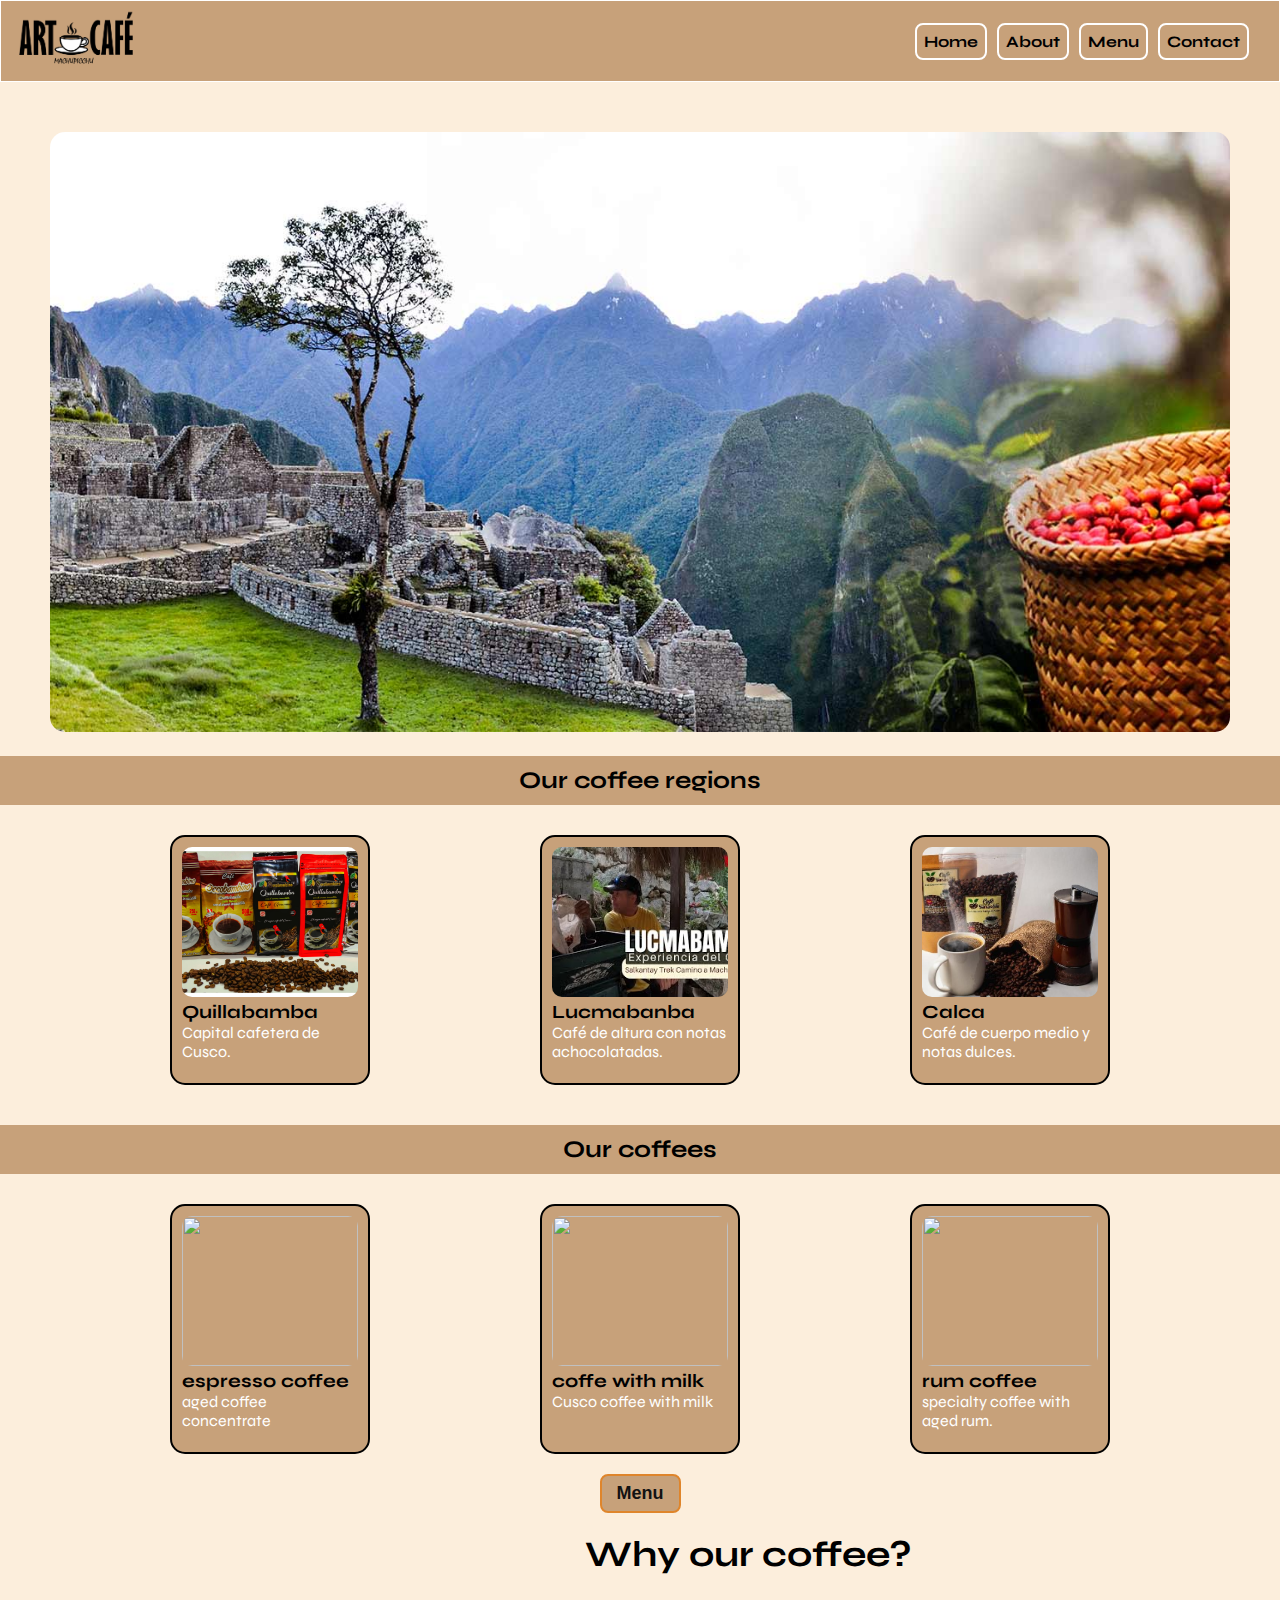
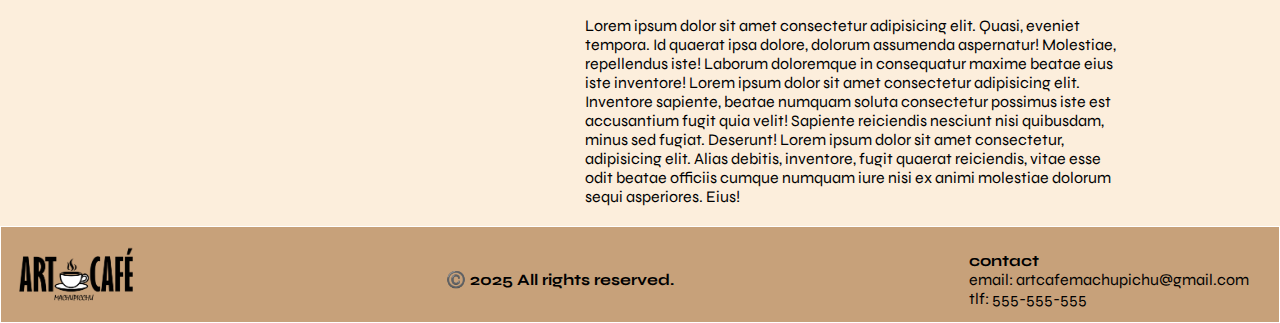
==== index.html @ c4d053b9 "Update ruta css" ====
<!DOCTYPE html>
<html lang="en">
<head>
    <meta charset="UTF-8">
    <meta name="viewport" content="width=device-width, initial-scale=1.0">
    <link rel="stylesheet" href="/style.css">
    <title>Art Cafe</title>
</head>
<body>
    <header>

        <nav class="nav">

            <div class="nav-bar">
            
            <img class="logo" src="/assets/Logo cafe.png" alt="Logo cafe">    
            
            <ul class="menu">
                <li><a href="#">Home</a></li>
                <li><a href="#">About</a></li>
                <li><a href="#">Menu</a></li>
                <li><a href="#">Contact</a></li>
            </ul>

            </div>
        </nav>

    </header>

    <main>

        <section class="slider">
            
            <ul>
                <li><img src="/assets/slider1.jpg" alt=""></li>
                <li><img src="/assets/slide2.jpg" alt=""></li>
                <li><img src="/assets/slide3.jpg" alt=""></li>
            </ul>
        
        </section>

        <h2 class="title2">Our coffee regions</h2>

        <section class="our-Regions">
            
            <div class="card">

                <img class="card-image" src="/assets/quillibamba.jpg" alt="">
                <h3>Quillabamba</h3>
                <p>Capital cafetera de Cusco. </p>
            </div>

            <div class="card">

                <img class="card-image" src="/assets/Lucmabanba.jpg" alt="">
                <h3>Lucmabanba</h3>
                <p>Café de altura con notas  achocolatadas. </p>
            </div>

            <div class="card">

                <img class="card-image" src="/assets/calca.png" alt="">
                <h3>Calca</h3>
                <p>Café de cuerpo medio y notas dulces. </p>
            </div>

        </section>

        <h2 class="title2">Our coffees </h2>

        <section class="our-Regions">
            
            <div class="card">

                <img class="card-image" src="https://encrypted-tbn0.gstatic.com/images?q=tbn:ANd9GcQ_3tKM7gA8gznIyJLUq5jFJCKJDE4ZeT88DQ&s" alt="">
                <h3>espresso coffee</h3>
                <p>aged coffee concentrate </p>
            </div>

            <div class="card">

                <img class="card-image" src="https://encrypted-tbn0.gstatic.com/images?q=tbn:ANd9GcTZbGEF7YIo8jacsBlCDXhA8a1_oebgq7wi9w&s" alt="">
                <h3>coffe with milk</h3>
                <p>Cusco coffee with milk </p>
            </div>

            <div class="card">

                <img class="card-image" src="https://encrypted-tbn0.gstatic.com/images?q=tbn:ANd9GcQRj-SHtt8vPsMfYhl-KwlIyd8NNfuCSTMWwA&s" alt="">
                <h3>rum coffee</h3>
                <p>specialty coffee with aged rum. </p>
            </div>

        </section>

        <div class="menu">
            <button  ><a href="#">Menu</a></button>
        </div>


        <section class="why-Coffe">

            <div class="coffe">
                <img  src="https://images.ecestaticos.com/PnR58BxQ4Y1rCQiWzsHxlCJtLHA=/0x0:2048x1216/1200x900/filters:fill(white):format(jpg)/f.elconfidencial.com%2Foriginal%2Fbac%2Fb9c%2Fa10%2Fbacb9ca1027bfd7f2c1b1a0b7ae94eda.jpg" alt="">
            </div>

            <div class="description">
                <h3>Why our coffee?</h3>
                <p> Lorem ipsum dolor sit amet consectetur adipisicing elit. Quasi, eveniet tempora. Id quaerat ipsa dolore, dolorum assumenda aspernatur! Molestiae, repellendus iste! Laborum doloremque in consequatur maxime beatae eius iste inventore! Lorem ipsum dolor sit amet consectetur adipisicing elit. Inventore sapiente, beatae numquam soluta consectetur possimus iste est accusantium fugit quia velit! Sapiente reiciendis nesciunt nisi quibusdam, minus sed fugiat. Deserunt! Lorem ipsum dolor sit amet consectetur, adipisicing elit. Alias debitis, inventore, fugit quaerat reiciendis, vitae esse odit beatae officiis cumque numquam iure nisi ex animi molestiae dolorum sequi asperiores. Eius!
                </p>
            </div>

        </section>

    </main>

    <footer class="nav-footer">
        <div>
            <img class="logo" src="/assets/Logo cafe.png" alt="logo">
        </div>

        <div>
            <h4>©️ 2025 All rights reserved.</h4>
        </div>



        <div>
        <h4>contact</h4>
           <p>email: artcafemachupichu@gmail.com</p> 
          <p>  tlf: 555-555-555</p>
        </div>
        
    </footer>
    
</body>
</html>
---- style.css ----
@import url('https://fonts.googleapis.com/css2?family=Syne:wght@400..800&display=swap');
*{
    padding: 0;
    margin: 0;
    box-sizing: border-box;
    text-decoration: none;

}

body{
  background-color: #fceedc;
  font-family: 'syne'; 
}

.nav{
    width: auto;
    height: auto;
    border: 1px solid #ffffff ;
    background-color: #c7a17a;
}

.nav-bar{
    margin-right: 30px;
    display: flex;
    justify-content: space-between;
    align-items: center;
}
.menu{
    display: flex;
    gap: 10px;
    list-style: none;
}

.menu li a{
    padding: 7px;
    border-radius: 8px;
    font-weight: 700;
    color: black;
    border: 2px solid white;
}

.menu li a:hover{
   background-color: #ffffffb2;
    border: 2px solid black;
}

.logo{
    width: 150px;
    height: auto;
}



.slider {
    width: 1180px;
    height: auto;
    margin: 50px auto 0;
    overflow: hidden;
    position: relative;
}

.slider ul {
    display: flex;
    padding: 0;
    margin: 0;
    width: 300%; 
    list-style: none;
    position: relative;
    animation: slide 12s infinite alternate ease-in-out;
}

.slider li {
    width: 100%;
}

.slider img {
    width: 100%;
    height: 600px; 
    object-fit: cover;
    border-radius: 15px;
}

@keyframes slide {
    0% { margin-left: 0%; }
    30% { margin-left: 0%; }

    35% { margin-left: -100%; }
    65% { margin-left: -100%; }

    70% { margin-left: -200%; }
    100% { margin-left: -200%; }
}

.title2{
    display: flex;
   justify-content: center;
   color: black;
   background-color:#c7a17a ;
   padding: 10px 0 10px 0;
   margin: 20px 0 10px 0;
}

.our-Regions{
    display: flex;
    justify-content: space-evenly;
}

.card{
    background-color: #c7a17a;
    width: 200px;
    height: 250px;
    margin-top: 20px;
    margin-bottom: 20px;
    padding: 10px;
    border-radius: 15px;
    border: 2px solid black;
    
}

.card:hover{
    cursor: pointer;
    background-color: #d7a777;
    box-shadow: 10px 5px 5px #ffb66e;
}

.card-image{
    width: 100%;
    height: 150px;
    object-fit: cover;
    border-radius: 10px;
}

.card p{
    color: #ffffff;
}

.menu{
    display: flex;
    justify-content: center;
}

.menu button{
    background-color: #c7a17a;
    padding: 7px 15px 7px 15px;
    border-radius: 8px;
    font-weight: 700;
    border: 2px solid #df852b;
}

.menu button a{
    color: #121212;
    font-size: 18px;
}

.why-Coffe{
    display: flex;
    gap: 40px;
    margin: 20px 10pc 20px 10px;

}

.coffe{
    width: 50%;
    height: auto;
}

.description{
    width: 50%;
}

.description h3{
    font-size: 36px;
    font-weight: 700;
    margin-bottom: 40px;
}


.coffe img{
    width: 100%;
    height: auto;
    object-fit: cover;
    border-radius: 15px;
}

.nav-footer{
    width: auto;
    height: auto;
    padding-top: 10px;
    padding-right: 30px;
    display: flex;
    justify-content: space-between;
    align-items: center;
    border: 1px solid #ffffff ;
    background-color: #c7a17a;
}
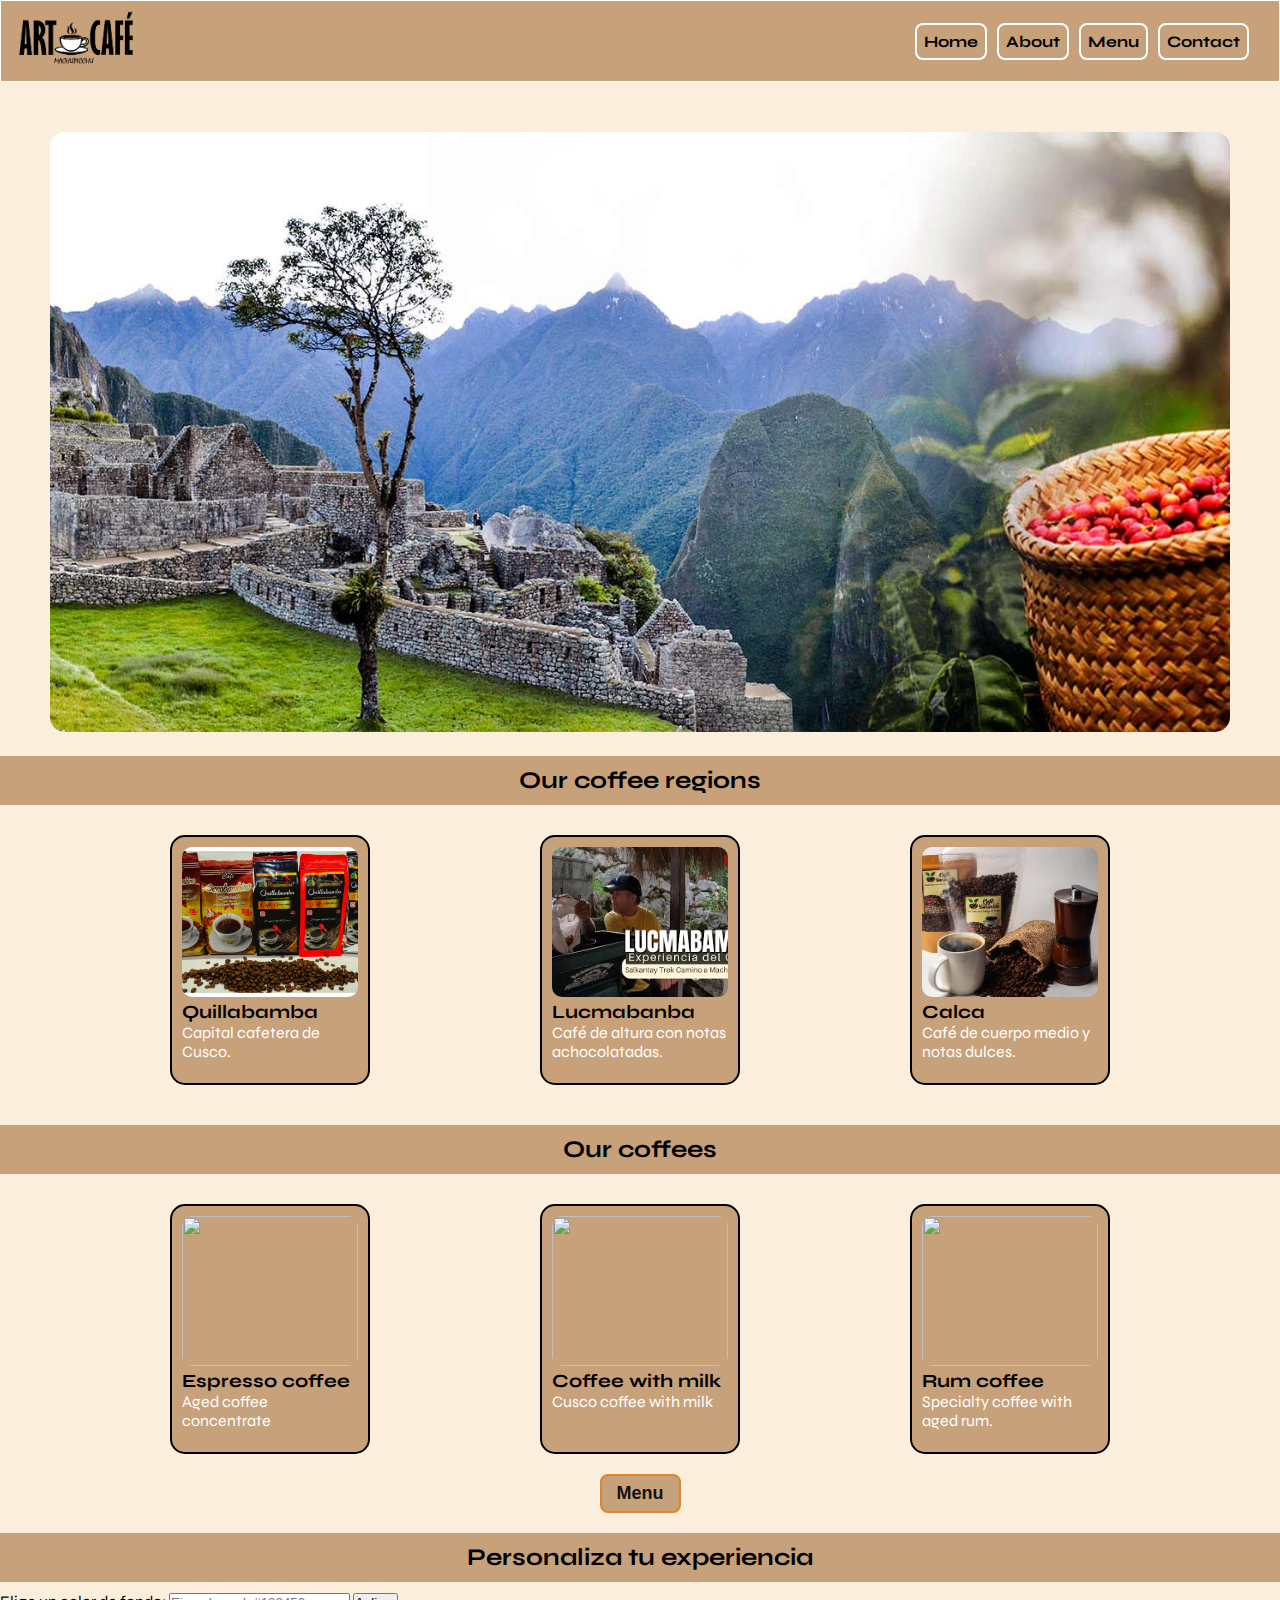
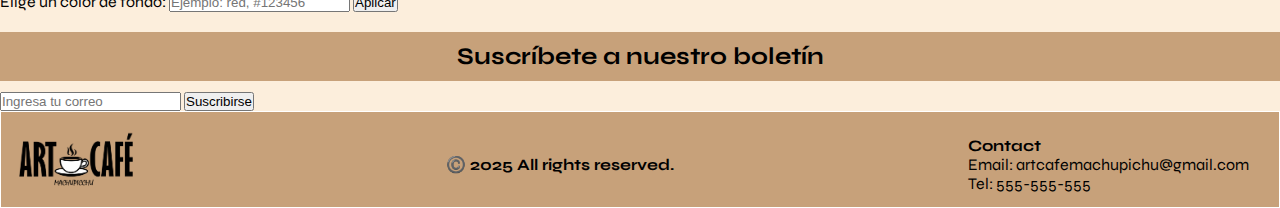
==== commit 521a858e: "update lab 09" ====
--- a/index.html
+++ b/index.html
@@ -3,135 +3,133 @@
 <head>
     <meta charset="UTF-8">
     <meta name="viewport" content="width=device-width, initial-scale=1.0">
-    <link rel="stylesheet" href="/style.css">
+    <link rel="stylesheet" href="style.css">
     <title>Art Cafe</title>
 </head>
 <body>
+
     <header>
-
         <nav class="nav">
-
             <div class="nav-bar">
-            
-            <img class="logo" src="/assets/Logo cafe.png" alt="Logo cafe">    
-            
-            <ul class="menu">
-                <li><a href="#">Home</a></li>
-                <li><a href="#">About</a></li>
-                <li><a href="#">Menu</a></li>
-                <li><a href="#">Contact</a></li>
-            </ul>
-
+                <img class="logo" src="assets/Logo cafe.png" alt="Logo cafe">    
+                <ul class="menu">
+                    <li><a href="#">Home</a></li>
+                    <li><a href="#">About</a></li>
+                    <li><a href="#">Menu</a></li>
+                    <li><a href="#">Contact</a></li>
+                </ul>
             </div>
         </nav>
-
+        <h2 id="welcome-message"></h2>  
     </header>
 
     <main>
 
         <section class="slider">
-            
             <ul>
-                <li><img src="/assets/slider1.jpg" alt=""></li>
-                <li><img src="/assets/slide2.jpg" alt=""></li>
-                <li><img src="/assets/slide3.jpg" alt=""></li>
+                <li><img src="assets/slider1.jpg" alt=""></li>
+                <li><img src="assets/slide2.jpg" alt=""></li>
+                <li><img src="assets/slide3.jpg" alt=""></li>
             </ul>
-        
         </section>
 
         <h2 class="title2">Our coffee regions</h2>
 
         <section class="our-Regions">
-            
             <div class="card">
-
-                <img class="card-image" src="/assets/quillibamba.jpg" alt="">
+                <img class="card-image" src="assets/quillibamba.jpg" alt="">
                 <h3>Quillabamba</h3>
-                <p>Capital cafetera de Cusco. </p>
+                <p>Capital cafetera de Cusco.</p>
             </div>
 
             <div class="card">
-
-                <img class="card-image" src="/assets/Lucmabanba.jpg" alt="">
+                <img class="card-image" src="assets/Lucmabanba.jpg" alt="">
                 <h3>Lucmabanba</h3>
-                <p>Café de altura con notas  achocolatadas. </p>
+                <p>Café de altura con notas achocolatadas.</p>
             </div>
 
             <div class="card">
-
-                <img class="card-image" src="/assets/calca.png" alt="">
+                <img class="card-image" src="assets/calca.png" alt="">
                 <h3>Calca</h3>
-                <p>Café de cuerpo medio y notas dulces. </p>
+                <p>Café de cuerpo medio y notas dulces.</p>
             </div>
-
         </section>
 
-        <h2 class="title2">Our coffees </h2>
+        <h2 class="title2">Our coffees</h2>
 
         <section class="our-Regions">
-            
             <div class="card">
-
                 <img class="card-image" src="https://encrypted-tbn0.gstatic.com/images?q=tbn:ANd9GcQ_3tKM7gA8gznIyJLUq5jFJCKJDE4ZeT88DQ&s" alt="">
-                <h3>espresso coffee</h3>
-                <p>aged coffee concentrate </p>
+                <h3>Espresso coffee</h3>
+                <p>Aged coffee concentrate</p>
             </div>
 
             <div class="card">
-
                 <img class="card-image" src="https://encrypted-tbn0.gstatic.com/images?q=tbn:ANd9GcTZbGEF7YIo8jacsBlCDXhA8a1_oebgq7wi9w&s" alt="">
-                <h3>coffe with milk</h3>
-                <p>Cusco coffee with milk </p>
+                <h3>Coffee with milk</h3>
+                <p>Cusco coffee with milk</p>
             </div>
 
             <div class="card">
-
                 <img class="card-image" src="https://encrypted-tbn0.gstatic.com/images?q=tbn:ANd9GcQRj-SHtt8vPsMfYhl-KwlIyd8NNfuCSTMWwA&s" alt="">
-                <h3>rum coffee</h3>
-                <p>specialty coffee with aged rum. </p>
+                <h3>Rum coffee</h3>
+                <p>Specialty coffee with aged rum.</p>
             </div>
-
         </section>
 
         <div class="menu">
-            <button  ><a href="#">Menu</a></button>
+            <button><a href="#">Menu</a></button>
         </div>
 
+        <h2 class="title2">Personaliza tu experiencia</h2>
+        <label for="colorInput">Elige un color de fondo:</label>
+        <input type="text" id="colorInput" placeholder="Ejemplo: red, #123456">
+        <button onclick="cambiarColor()">Aplicar</button>
 
-        <section class="why-Coffe">
-
-            <div class="coffe">
-                <img  src="https://images.ecestaticos.com/PnR58BxQ4Y1rCQiWzsHxlCJtLHA=/0x0:2048x1216/1200x900/filters:fill(white):format(jpg)/f.elconfidencial.com%2Foriginal%2Fbac%2Fb9c%2Fa10%2Fbacb9ca1027bfd7f2c1b1a0b7ae94eda.jpg" alt="">
-            </div>
-
-            <div class="description">
-                <h3>Why our coffee?</h3>
-                <p> Lorem ipsum dolor sit amet consectetur adipisicing elit. Quasi, eveniet tempora. Id quaerat ipsa dolore, dolorum assumenda aspernatur! Molestiae, repellendus iste! Laborum doloremque in consequatur maxime beatae eius iste inventore! Lorem ipsum dolor sit amet consectetur adipisicing elit. Inventore sapiente, beatae numquam soluta consectetur possimus iste est accusantium fugit quia velit! Sapiente reiciendis nesciunt nisi quibusdam, minus sed fugiat. Deserunt! Lorem ipsum dolor sit amet consectetur, adipisicing elit. Alias debitis, inventore, fugit quaerat reiciendis, vitae esse odit beatae officiis cumque numquam iure nisi ex animi molestiae dolorum sequi asperiores. Eius!
-                </p>
-            </div>
-
-        </section>
+        <h2 class="title2">Suscríbete a nuestro boletín</h2>
+        <input type="email" id="emailInput" placeholder="Ingresa tu correo">
+        <button onclick="suscribirse()">Suscribirse</button>
+        <p id="confirmacion" style="color: green;"></p>
 
     </main>
 
     <footer class="nav-footer">
         <div>
-            <img class="logo" src="/assets/Logo cafe.png" alt="logo">
+            <img class="logo" src="assets/Logo cafe.png" alt="logo">
         </div>
-
         <div>
             <h4>©️ 2025 All rights reserved.</h4>
         </div>
+        <div>
+            <h4>Contact</h4>
+            <p>Email: artcafemachupichu@gmail.com</p> 
+            <p>Tel: 555-555-555</p>
+        </div>
+    </footer>
 
+    <script>
+        
+        let nombreUsuario = prompt("¡Bienvenido a Art Cafe! ¿Cuál es tu nombre?");
+        if (nombreUsuario) {
+            document.getElementById("welcome-message").textContent = "Hola, " + nombreUsuario + "! Bienvenido a Art Cafe ☕";
+        }
 
+        
+        function cambiarColor() {
+            let color = document.getElementById("colorInput").value;
+            document.body.style.backgroundColor = color;
+        }
 
-        <div>
-        <h4>contact</h4>
-           <p>email: artcafemachupichu@gmail.com</p> 
-          <p>  tlf: 555-555-555</p>
-        </div>
         
-    </footer>
-    
+        function suscribirse() {
+            let email = document.getElementById("emailInput").value;
+            if (email === "") {
+                alert("Por favor, ingresa un correo válido.");
+                return;
+            }
+            document.getElementById("confirmacion").textContent = "Gracias por suscribirte!";
+        }
+    </script>
+
 </body>
-</html>+</html>
